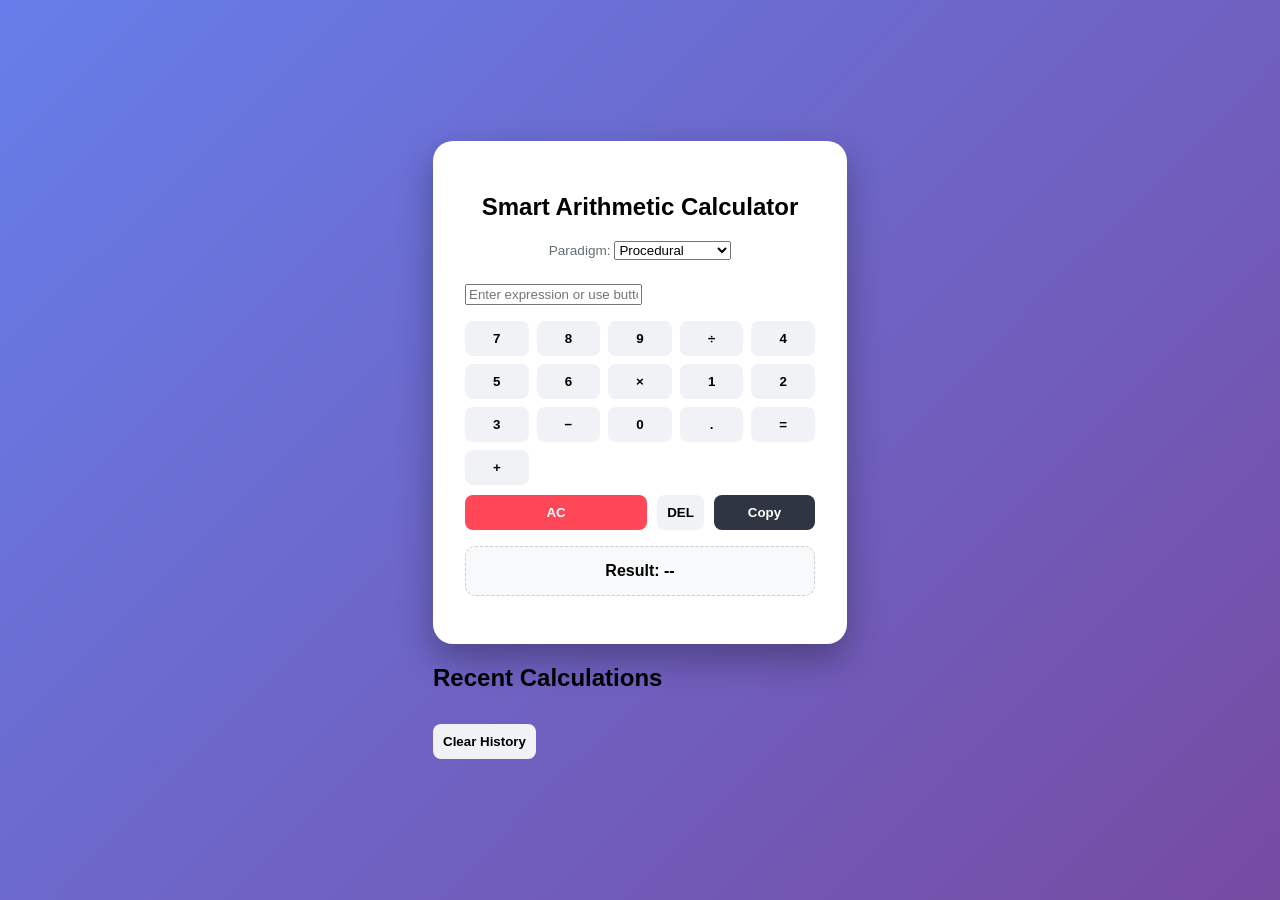
==== calculator.html @ 039979f9 "Updated file name and structure of the web." ====
<!DOCTYPE html>
<html lang="en">
<head>
    <meta charset="UTF-8">
    <title>Smart Arithmetic Calculator</title>
    <link rel="stylesheet" href="style.css">
    <link href="https://fonts.googleapis.com/css2?family=Roboto+Mono:wght@400;700&display=swap" rel="stylesheet">
</head>
<body>
    <div class="calculator-container">
        <div class="calculator-card">
            <h2>Smart Arithmetic Calculator</h2>

            <div class="paradigm-selector">
                <label>Paradigm:</label>
                <select id="paradigmChoice">
                    <option value="procedural">Procedural</option>
                    <option value="oop">Object-Oriented</option>
                    <option value="functional">Functional</option>
                    <option value="event">Event-Driven</option>
                </select>
            </div>

            <div class="inputs">
                <input type="text" id="expressionInput" placeholder="Enter expression or use buttons">
            </div>

            <div class="operators">
                <button onclick="appendValue('7')">7</button>
                <button onclick="appendValue('8')">8</button>
                <button onclick="appendValue('9')">9</button>
                <button onclick="appendValue('/')">÷</button>

                <button onclick="appendValue('4')">4</button>
                <button onclick="appendValue('5')">5</button>
                <button onclick="appendValue('6')">6</button>
                <button onclick="appendValue('*')">×</button>

                <button onclick="appendValue('1')">1</button>
                <button onclick="appendValue('2')">2</button>
                <button onclick="appendValue('3')">3</button>
                <button onclick="appendValue('-')">−</button>

                <button onclick="appendValue('0')">0</button>
                <button onclick="appendValue('.')">.</button>
                <button onclick="handleAction()">=</button>
                <button onclick="appendValue('+')">+</button>
            </div>

            <div class="utility-buttons">
                <button onclick="clearCalculator()" class="btn-clear">AC</button>
                <button onclick="deleteLast()" class="btn-delete">DEL</button>
                <button onclick="copyResult()" class="btn-copy">Copy</button>
            </div>

            <div id="resultDisplay" class="result">Result: --</div>
        </div>

        <div class="history-card">
            <h2>Recent Calculations</h4>
            <ul id="historyList"></ul>
            <button onclick="clearHistory()" class="btn-history">Clear History</button>
        </div>
    </div>

    <script src="script.js"></script>
</body>
---- style.css ----
body {
    font-family: 'Segoe UI', sans-serif;
    background: linear-gradient(135deg, #667eea 0%, #764ba2 100%);
    display: flex;
    justify-content: center;
    align-items: center;
    min-height: 100vh;
    margin: 0;
}

.calculator-card {
    background: #ffffff;
    padding: 2rem;
    border-radius: 20px;
    box-shadow: 0 15px 35px rgba(0, 0, 0, 0.3);
    width: 350px;
    text-align: center;
}

.paradigm-selector {
    margin-bottom: 1.5rem;
    font-size: 0.85rem;
    color: #636e72;
}

.inputs {
    display: flex;
    gap: 10px;
    margin-bottom: 1rem;
}

input[type="number"] {
    width: 100%;
    padding: 10px;
    border: 2px solid #f1f2f6;
    border-radius: 8px;
    outline: none;
}

.operators {
    display: grid;
    grid-template-columns: repeat(5, 1fr);
    gap: 8px;
    margin-bottom: 10px;
}

button {
    padding: 10px;
    border: none;
    background-color: #f1f2f6;
    border-radius: 8px;
    cursor: pointer;
    font-weight: bold;
    transition: 0.2s;
}

button:hover {
    background-color: #764ba2;
    color: white;
}

.utility-buttons {
    display: flex;
    gap: 10px;
    margin-bottom: 1rem;
}

.btn-clear { flex: 2; background-color: #ff4757; color: white; }
.btn-copy { flex: 1; background-color: #2f3542; color: white; }

.result {
    padding: 15px;
    background-color: #f8f9fa;
    border-radius: 10px;
    font-weight: bold;
    margin-bottom: 1rem;
    border: 1px dashed #ccc;
}

.history-section {
    text-align: left;
    border-top: 1px solid #eee;
    padding-top: 10px;
}

#historyList {
    list-style: none;
    padding: 0;
    max-height: 80px;
    overflow-y: auto;
    font-size: 0.8rem;
    color: #666;
}
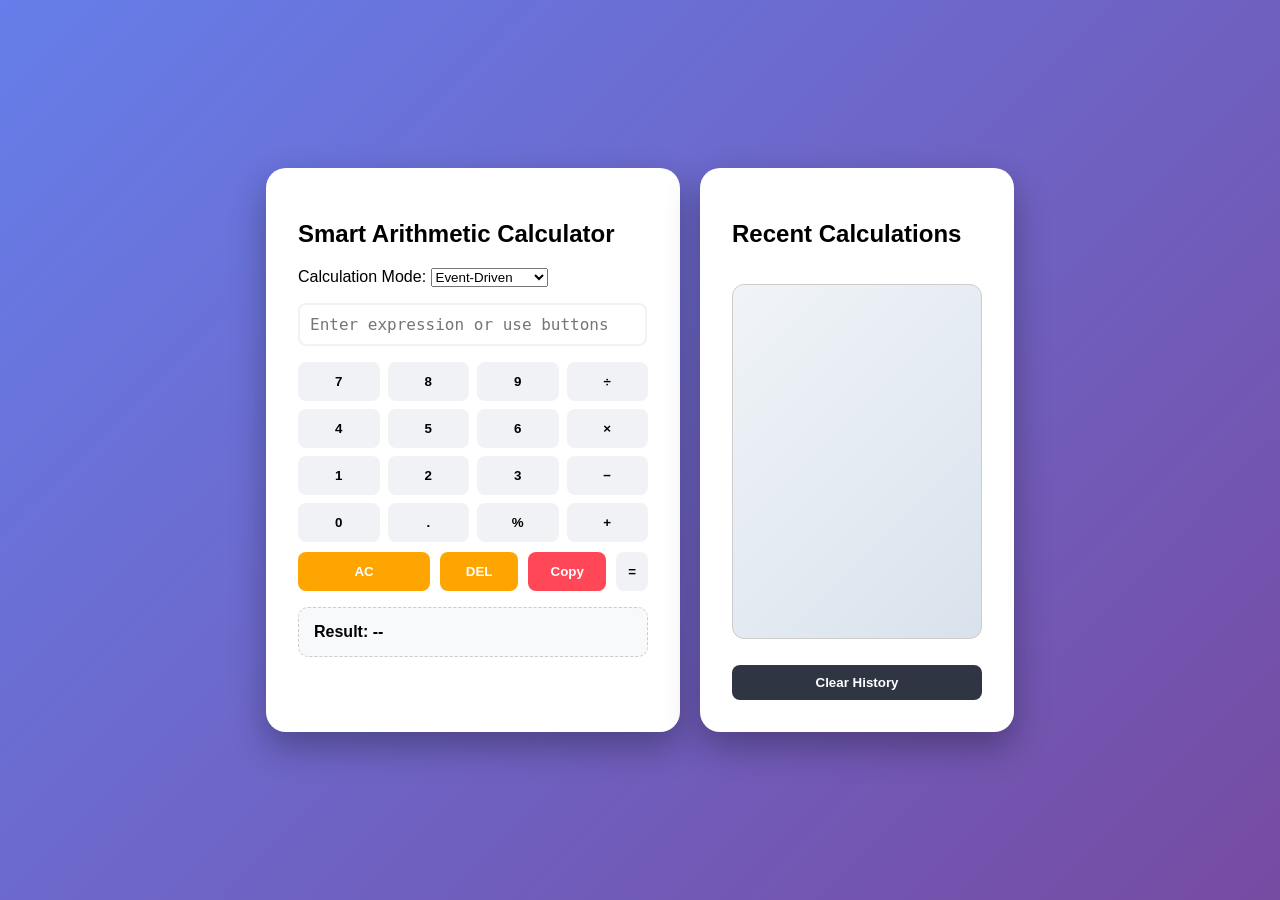
==== commit 4ca714d5: "Updated structure for dropdown paradigm selection, and added modulus function" ====
--- a/calculator.html
+++ b/calculator.html
@@ -12,12 +12,12 @@
             <h2>Smart Arithmetic Calculator</h2>
 
             <div class="paradigm-selector">
-                <label>Paradigm:</label>
-                <select id="paradigmChoice">
+                <label for="paradigmChoice">Calculation Mode:</label>
+                <select id="paradigmChoice" class="styled-select">
                     <option value="procedural">Procedural</option>
                     <option value="oop">Object-Oriented</option>
                     <option value="functional">Functional</option>
-                    <option value="event">Event-Driven</option>
+                    <option value="event" selected>Event-Driven</option>
                 </select>
             </div>
 
@@ -43,7 +43,7 @@
 
                 <button onclick="appendValue('0')">0</button>
                 <button onclick="appendValue('.')">.</button>
-                <button onclick="handleAction()">=</button>
+                <button onclick="appendValue('%')">%</button>
                 <button onclick="appendValue('+')">+</button>
             </div>
 
@@ -51,13 +51,14 @@
                 <button onclick="clearCalculator()" class="btn-clear">AC</button>
                 <button onclick="deleteLast()" class="btn-delete">DEL</button>
                 <button onclick="copyResult()" class="btn-copy">Copy</button>
+                <button onclick="handleAction()" class="btn-equal">=</button>
             </div>
 
             <div id="resultDisplay" class="result">Result: --</div>
         </div>
 
         <div class="history-card">
-            <h2>Recent Calculations</h4>
+            <h2>Recent Calculations</h2>
             <ul id="historyList"></ul>
             <button onclick="clearHistory()" class="btn-history">Clear History</button>
         </div>
--- a/style.css
+++ b/style.css
@@ -1,3 +1,4 @@
+/* --- Body & Layout --- */
 body {
     font-family: 'Segoe UI', sans-serif;
     background: linear-gradient(135deg, #667eea 0%, #764ba2 100%);
@@ -8,44 +9,67 @@
     margin: 0;
 }
 
+.calculator-container {
+    display: flex;
+    gap: 20px; /* space between calculator and history */
+}
+
+/* --- Calculator Card --- */
 .calculator-card {
     background: #ffffff;
     padding: 2rem;
     border-radius: 20px;
     box-shadow: 0 15px 35px rgba(0, 0, 0, 0.3);
     width: 350px;
-    text-align: center;
+    height: 500px;
+    display: flex;
+    flex-direction: column;
 }
 
-.paradigm-selector {
-    margin-bottom: 1.5rem;
-    font-size: 0.85rem;
-    color: #636e72;
+/* --- History Card --- */
+.history-card {
+    background: #ffffff;
+    padding: 2rem;
+    border-radius: 20px;
+    box-shadow: 0 15px 35px rgba(0, 0, 0, 0.3);
+    width: 250px;
+    height: 500px;
+    display: flex;
+    flex-direction: column;
 }
 
-.inputs {
-    display: flex;
-    gap: 10px;
-    margin-bottom: 1rem;
+.history-card h4 {
+    margin-bottom: 10px;
 }
 
-input[type="number"] {
-    width: 100%;
+/* --- Input Field --- */
+input[type="text"] {
+    font-family: 'Roboto Mono', monospace; /* Input field font */
+    font-size: 1rem;
+    width: 325px;
     padding: 10px;
     border: 2px solid #f1f2f6;
     border-radius: 8px;
     outline: none;
+    margin-bottom: 1rem;
 }
 
+/* --- Paradigm Selector --- */
+.paradigm-selector {
+    margin-bottom: 1rem;
+    font-size: 1rem;
+}
+
+/* --- Operators --- */
 .operators {
     display: grid;
-    grid-template-columns: repeat(5, 1fr);
+    grid-template-columns: repeat(4, 1fr);
     gap: 8px;
     margin-bottom: 10px;
 }
 
 button {
-    padding: 10px;
+    padding: 12px;
     border: none;
     background-color: #f1f2f6;
     border-radius: 8px;
@@ -59,15 +83,32 @@
     color: white;
 }
 
+/* --- Utility Buttons --- */
 .utility-buttons {
     display: flex;
     gap: 10px;
     margin-bottom: 1rem;
 }
 
-.btn-clear { flex: 2; background-color: #ff4757; color: white; }
-.btn-copy { flex: 1; background-color: #2f3542; color: white; }
+.btn-clear { 
+    flex: 2; 
+    background-color: #ffa502;
+    color: white; 
+}
 
+.btn-copy { 
+    flex: 1; 
+    background-color: #ff4757; 
+    color: white; 
+}
+
+.btn-delete {
+    flex: 1;
+    background-color: #ffa502; 
+    color: white;
+}
+
+/* --- Result Display --- */
 .result {
     padding: 15px;
     background-color: #f8f9fa;
@@ -77,17 +118,36 @@
     border: 1px dashed #ccc;
 }
 
+/* --- History Section --- */
 .history-section {
     text-align: left;
     border-top: 1px solid #eee;
     padding-top: 10px;
 }
 
+/* --- History List --- */
 #historyList {
     list-style: none;
-    padding: 0;
-    max-height: 80px;
+    padding: 10px;
+    flex: 1;
     overflow-y: auto;
-    font-size: 0.8rem;
+    font-size: 1rem;
     color: #666;
+    font-family: 'Roboto Mono', monospace;
+
+    /* Background for history */
+    background: linear-gradient(135deg, #f0f4f8 0%, #d9e2ec 100%);
+    border-radius: 12px;
+    border: 1px solid #ccc;
+}
+
+/* --- History Button --- */
+.btn-history {
+    margin-top: 10px;
+    background-color: #2f3542; 
+    color: white;
+    padding: 10px;
+    border: none;
+    border-radius: 8px;
+    cursor: pointer;
 }
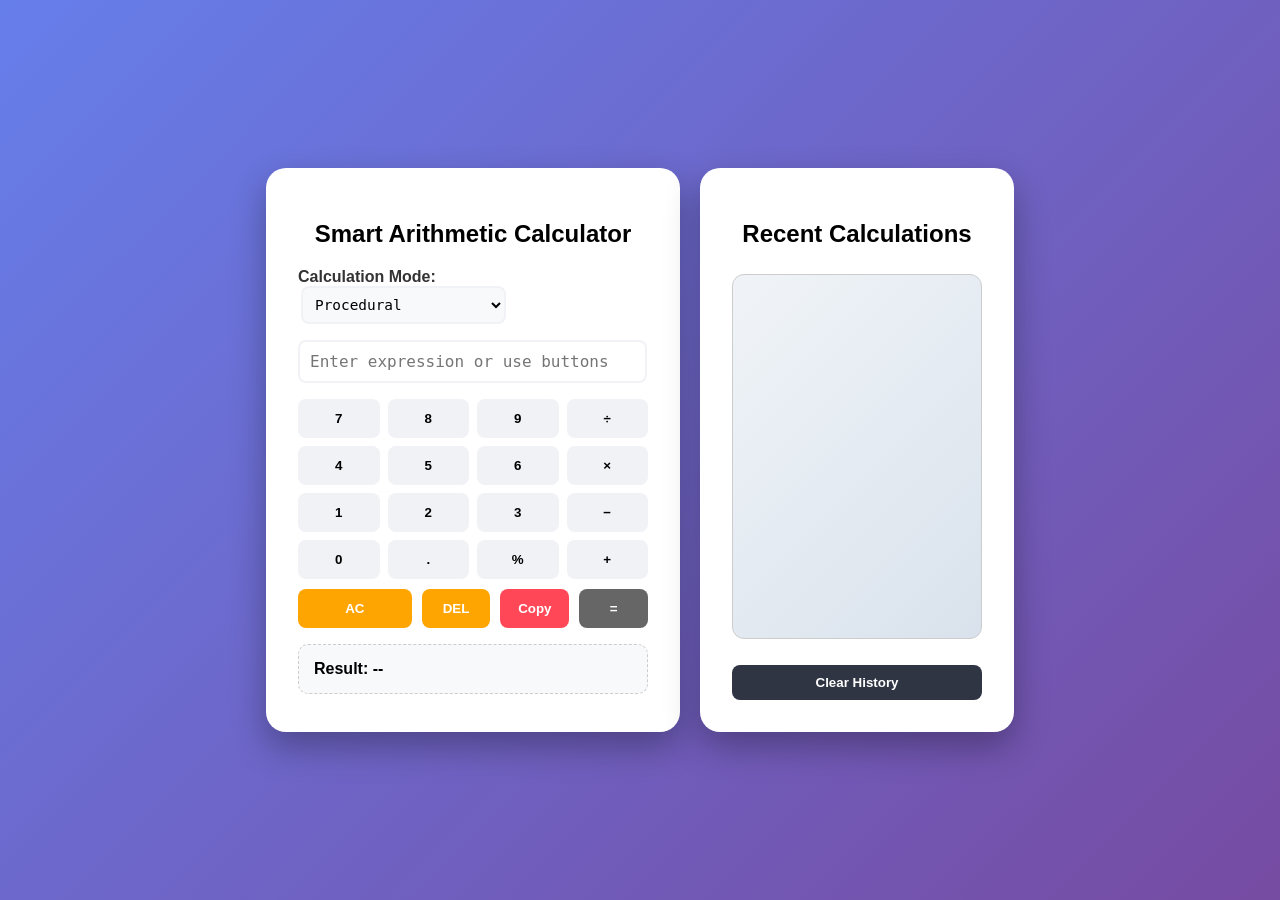
==== commit 1f8067fb: "adding branch" ====
--- a/calculator.html
+++ b/calculator.html
@@ -17,7 +17,6 @@
                     <option value="procedural">Procedural</option>
                     <option value="oop">Object-Oriented</option>
                     <option value="functional">Functional</option>
-                    <option value="event" selected>Event-Driven</option>
                 </select>
             </div>
 
--- a/style.css
+++ b/style.css
@@ -26,6 +26,10 @@
     flex-direction: column;
 }
 
+.calculator-card h2{
+    text-align: center;
+}
+
 /* --- History Card --- */
 .history-card {
     background: #ffffff;
@@ -38,8 +42,9 @@
     flex-direction: column;
 }
 
-.history-card h4 {
+.history-card h2 {
     margin-bottom: 10px;
+    text-align: center;
 }
 
 /* --- Input Field --- */
@@ -58,6 +63,36 @@
 .paradigm-selector {
     margin-bottom: 1rem;
     font-size: 1rem;
+}
+
+.paradigm-selector label {
+    font-weight: 700;
+    font-size: 1rem;
+    color: #333;
+}
+
+.styled-select {
+    width: 205px;
+    padding: 8px 8px;
+    font-size: 0.90rem;
+    border-radius: 8px;
+    border: 2px solid #f1f2f6;
+    background-color: #f8f9fa;
+    font-family: 'Roboto Mono', monospace;
+    transition: all 0.2s ease-in-out;
+    cursor: pointer;
+    outline: none;
+    margin-left: 3px;
+}
+
+.styled-select:hover {
+    border-color: #764ba2;
+    box-shadow: 0 4px 8px rgba(118, 75, 162, 0.2);
+}
+
+.styled-select:focus {
+    border-color: #667eea;
+    box-shadow: 0 4px 10px rgba(102, 126, 234, 0.3);
 }
 
 /* --- Operators --- */
@@ -96,15 +131,21 @@
     color: white; 
 }
 
+.btn-delete {
+    flex: 1;
+    background-color: #ffa502; 
+    color: white;
+}
+
 .btn-copy { 
     flex: 1; 
     background-color: #ff4757; 
     color: white; 
 }
 
-.btn-delete {
+.btn-equal {
     flex: 1;
-    background-color: #ffa502; 
+    background-color: #666; 
     color: white;
 }
 
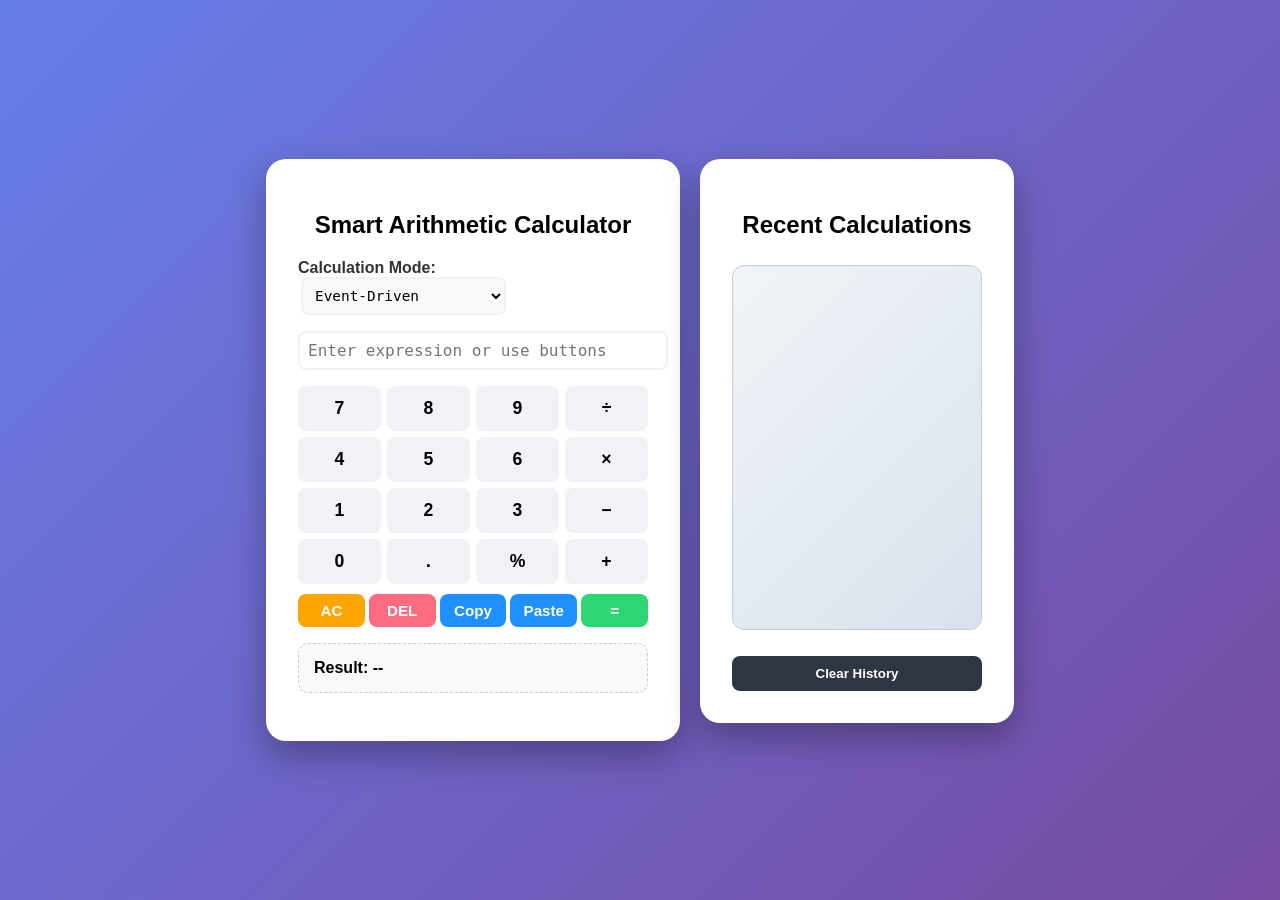
==== commit cfcf3c9a: "with paste feature" ====
--- a/calculator.html
+++ b/calculator.html
@@ -8,6 +8,7 @@
 </head>
 <body>
     <div class="calculator-container">
+        <!-- Calculator Card -->
         <div class="calculator-card">
             <h2>Smart Arithmetic Calculator</h2>
 
@@ -17,51 +18,57 @@
                     <option value="procedural">Procedural</option>
                     <option value="oop">Object-Oriented</option>
                     <option value="functional">Functional</option>
+                    <option value="event" selected>Event-Driven</option>
                 </select>
             </div>
 
-            <div class="inputs">
-                <input type="text" id="expressionInput" placeholder="Enter expression or use buttons">
+            <!-- Display / Input -->
+            <input type="text" id="expressionInput" placeholder="Enter expression or use buttons">
+
+            <!-- Number & Operator Buttons -->
+            <div class="operators">
+                <button data-value="7">7</button>
+                <button data-value="8">8</button>
+                <button data-value="9">9</button>
+                <button data-value="/">÷</button>
+
+                <button data-value="4">4</button>
+                <button data-value="5">5</button>
+                <button data-value="6">6</button>
+                <button data-value="*">×</button>
+
+                <button data-value="1">1</button>
+                <button data-value="2">2</button>
+                <button data-value="3">3</button>
+                <button data-value="-">−</button>
+
+                <button data-value="0">0</button>
+                <button data-value=".">.</button>
+                <button data-value="%">%</button>
+                <button data-value="+">+</button>
             </div>
 
-            <div class="operators">
-                <button onclick="appendValue('7')">7</button>
-                <button onclick="appendValue('8')">8</button>
-                <button onclick="appendValue('9')">9</button>
-                <button onclick="appendValue('/')">÷</button>
-
-                <button onclick="appendValue('4')">4</button>
-                <button onclick="appendValue('5')">5</button>
-                <button onclick="appendValue('6')">6</button>
-                <button onclick="appendValue('*')">×</button>
-
-                <button onclick="appendValue('1')">1</button>
-                <button onclick="appendValue('2')">2</button>
-                <button onclick="appendValue('3')">3</button>
-                <button onclick="appendValue('-')">−</button>
-
-                <button onclick="appendValue('0')">0</button>
-                <button onclick="appendValue('.')">.</button>
-                <button onclick="appendValue('%')">%</button>
-                <button onclick="appendValue('+')">+</button>
+            <!-- Utility Buttons -->
+            <div class="utility-buttons">
+                <button id="btnClear" class="btn-clear">AC</button>
+                <button id="btnDelete" class="btn-delete">DEL</button>
+                <button id="btnCopy" class="btn-copy">Copy</button>
+                <button id="btnPaste" class="btn-paste">Paste</button>
+                <button id="btnEqual" class="btn-equal">=</button>
             </div>
 
-            <div class="utility-buttons">
-                <button onclick="clearCalculator()" class="btn-clear">AC</button>
-                <button onclick="deleteLast()" class="btn-delete">DEL</button>
-                <button onclick="copyResult()" class="btn-copy">Copy</button>
-                <button onclick="handleAction()" class="btn-equal">=</button>
-            </div>
-
+            <!-- Result Display -->
             <div id="resultDisplay" class="result">Result: --</div>
         </div>
 
+        <!-- History Card -->
         <div class="history-card">
             <h2>Recent Calculations</h2>
             <ul id="historyList"></ul>
-            <button onclick="clearHistory()" class="btn-history">Clear History</button>
+            <button id="btnClearHistory" class="btn-history">Clear History</button>
         </div>
     </div>
 
     <script src="script.js"></script>
-</body>+</body>
+</html>
--- a/style.css
+++ b/style.css
@@ -20,10 +20,10 @@
     padding: 2rem;
     border-radius: 20px;
     box-shadow: 0 15px 35px rgba(0, 0, 0, 0.3);
-    width: 350px;
-    height: 500px;
+    width: 350px;/* height: 500px; remove fixed height */
     display: flex;
     flex-direction: column;
+    max-height: 90vh; /* Prevent it from going off screen */
 }
 
 .calculator-card h2{
@@ -49,10 +49,10 @@
 
 /* --- Input Field --- */
 input[type="text"] {
-    font-family: 'Roboto Mono', monospace; /* Input field font */
-    font-size: 1rem;
-    width: 325px;
-    padding: 10px;
+    font-family: 'Roboto Mono', monospace;
+    font-size: 1rem;
+    width: 100%; /* fit container */
+    padding: 8px; /* slightly smaller */
     border: 2px solid #f1f2f6;
     border-radius: 8px;
     outline: none;
@@ -149,6 +149,12 @@
     color: white;
 }
 
+.btn-paste {
+    flex: 1;
+    background-color: #1e90ff; 
+    color: white;
+}
+
 /* --- Result Display --- */
 .result {
     padding: 15px;
@@ -191,4 +197,49 @@
     border: none;
     border-radius: 8px;
     cursor: pointer;
-}+}
+
+/* --- Operators (Keypad Layout) --- */
+.operators {
+    display: grid;
+    grid-template-columns: repeat(4, 1fr);
+    gap: 6px;
+    margin-bottom: 10px;
+    width: 100%;
+    box-sizing: border-box;
+    overflow-x: hidden; /* prevent scroll */
+}
+
+.operators button {
+    width: 100%;
+    padding: 12px;
+    font-size: 1.1rem;
+    box-sizing: border-box;
+}
+
+.operators button:hover {
+    background-color: #764ba2;
+    color: white;
+}
+
+/* --- Utility Buttons --- */
+.utility-buttons {
+    display: grid;
+    grid-template-columns: repeat(5, 1fr); /* 5 buttons */
+    gap: 4px; /* slightly smaller gap to fit */
+    width: 100%;
+    box-sizing: border-box;
+    overflow-x: hidden; /* prevent scroll */
+}
+
+.utility-buttons button {
+    width: 100%;
+    padding: 8px; /* slightly smaller padding to fit container */
+    font-size: 0.95rem; /* shrink font slightly */
+    box-sizing: border-box;
+}
+
+.btn-clear { background-color: #ffa502; color: white; }
+.btn-delete { background-color: #ff6b81; color: white; }
+.btn-copy { background-color: #1e90ff; color: white; }
+.btn-equal { background-color: #2ed573; color: white; }
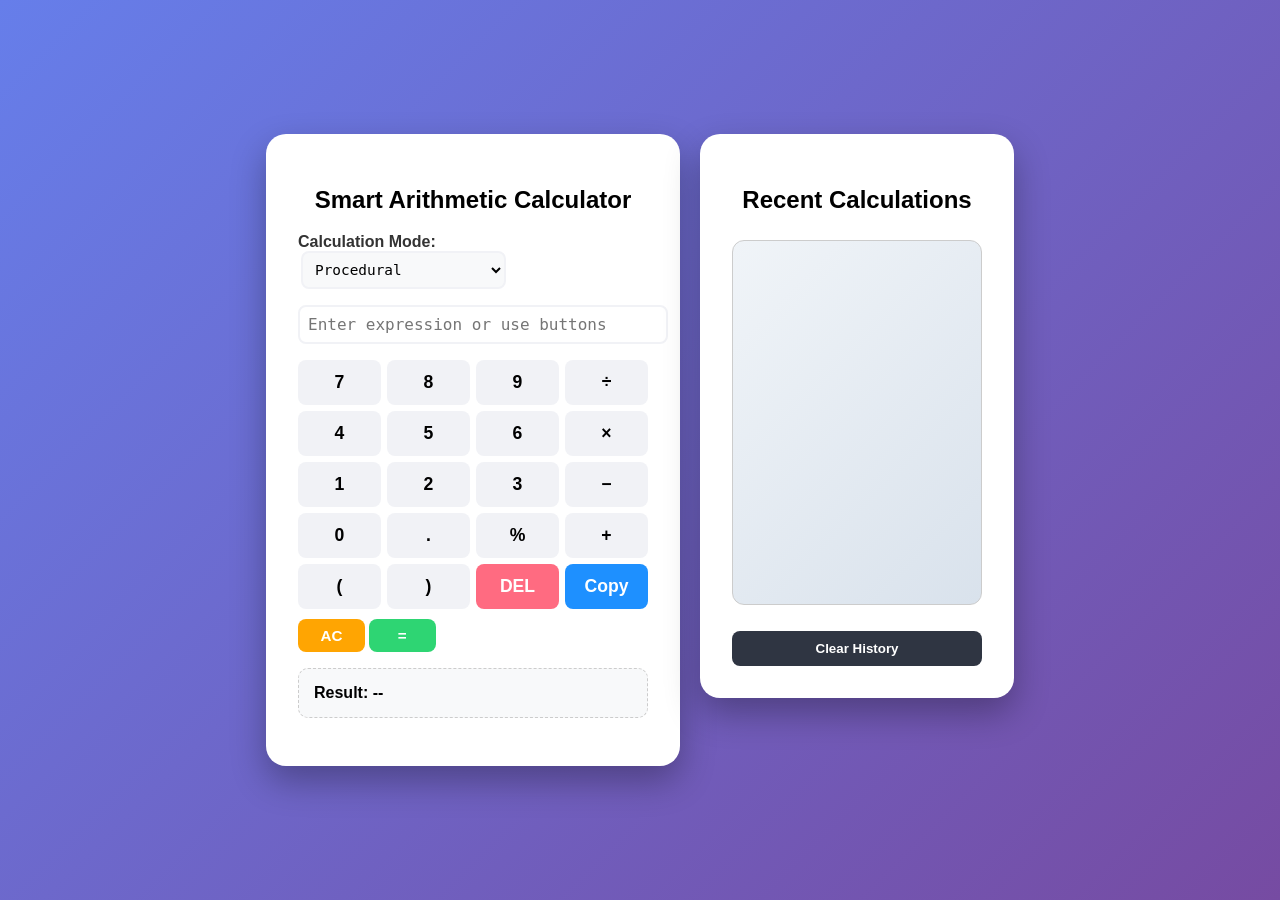
==== commit 070f8e33: "Changed the structure of the calculator" ====
--- a/calculator.html
+++ b/calculator.html
@@ -8,7 +8,6 @@
 </head>
 <body>
     <div class="calculator-container">
-        <!-- Calculator Card -->
         <div class="calculator-card">
             <h2>Smart Arithmetic Calculator</h2>
 
@@ -18,57 +17,54 @@
                     <option value="procedural">Procedural</option>
                     <option value="oop">Object-Oriented</option>
                     <option value="functional">Functional</option>
-                    <option value="event" selected>Event-Driven</option>
                 </select>
             </div>
 
-            <!-- Display / Input -->
-            <input type="text" id="expressionInput" placeholder="Enter expression or use buttons">
-
-            <!-- Number & Operator Buttons -->
-            <div class="operators">
-                <button data-value="7">7</button>
-                <button data-value="8">8</button>
-                <button data-value="9">9</button>
-                <button data-value="/">÷</button>
-
-                <button data-value="4">4</button>
-                <button data-value="5">5</button>
-                <button data-value="6">6</button>
-                <button data-value="*">×</button>
-
-                <button data-value="1">1</button>
-                <button data-value="2">2</button>
-                <button data-value="3">3</button>
-                <button data-value="-">−</button>
-
-                <button data-value="0">0</button>
-                <button data-value=".">.</button>
-                <button data-value="%">%</button>
-                <button data-value="+">+</button>
+            <div class="inputs">
+                <input type="text" id="expressionInput" placeholder="Enter expression or use buttons">
             </div>
 
-            <!-- Utility Buttons -->
-            <div class="utility-buttons">
-                <button id="btnClear" class="btn-clear">AC</button>
-                <button id="btnDelete" class="btn-delete">DEL</button>
-                <button id="btnCopy" class="btn-copy">Copy</button>
-                <button id="btnPaste" class="btn-paste">Paste</button>
-                <button id="btnEqual" class="btn-equal">=</button>
+            <div class="operators">
+                <button onclick="appendValue('7')">7</button>
+                <button onclick="appendValue('8')">8</button>
+                <button onclick="appendValue('9')">9</button>
+                <button onclick="appendValue('/')">÷</button>
+
+                <button onclick="appendValue('4')">4</button>
+                <button onclick="appendValue('5')">5</button>
+                <button onclick="appendValue('6')">6</button>
+                <button onclick="appendValue('*')">×</button>
+
+                <button onclick="appendValue('1')">1</button>
+                <button onclick="appendValue('2')">2</button>
+                <button onclick="appendValue('3')">3</button>
+                <button onclick="appendValue('-')">−</button>
+
+                <button onclick="appendValue('0')">0</button>
+                <button onclick="appendValue('.')">.</button>
+                <button onclick="appendValue('%')">%</button>
+                <button onclick="appendValue('+')">+</button>
+
+                <button onclick="appendValue('(')">(</button>
+                <button onclick="appendValue(')')">)</button>
+                <button onclick="deleteLast()" class="btn-delete">DEL</button>
+                <button onclick="copyResult()" class="btn-copy">Copy</button>
             </div>
 
-            <!-- Result Display -->
+            <div class="utility-buttons">
+                <button onclick="clearCalculator()" class="btn-clear">AC</button>
+                <button onclick="handleAction()" class="btn-equal">=</button>
+            </div>
+
             <div id="resultDisplay" class="result">Result: --</div>
         </div>
 
-        <!-- History Card -->
         <div class="history-card">
             <h2>Recent Calculations</h2>
             <ul id="historyList"></ul>
-            <button id="btnClearHistory" class="btn-history">Clear History</button>
+            <button onclick="clearHistory()" class="btn-history">Clear History</button>
         </div>
     </div>
 
     <script src="script.js"></script>
-</body>
-</html>+</body>
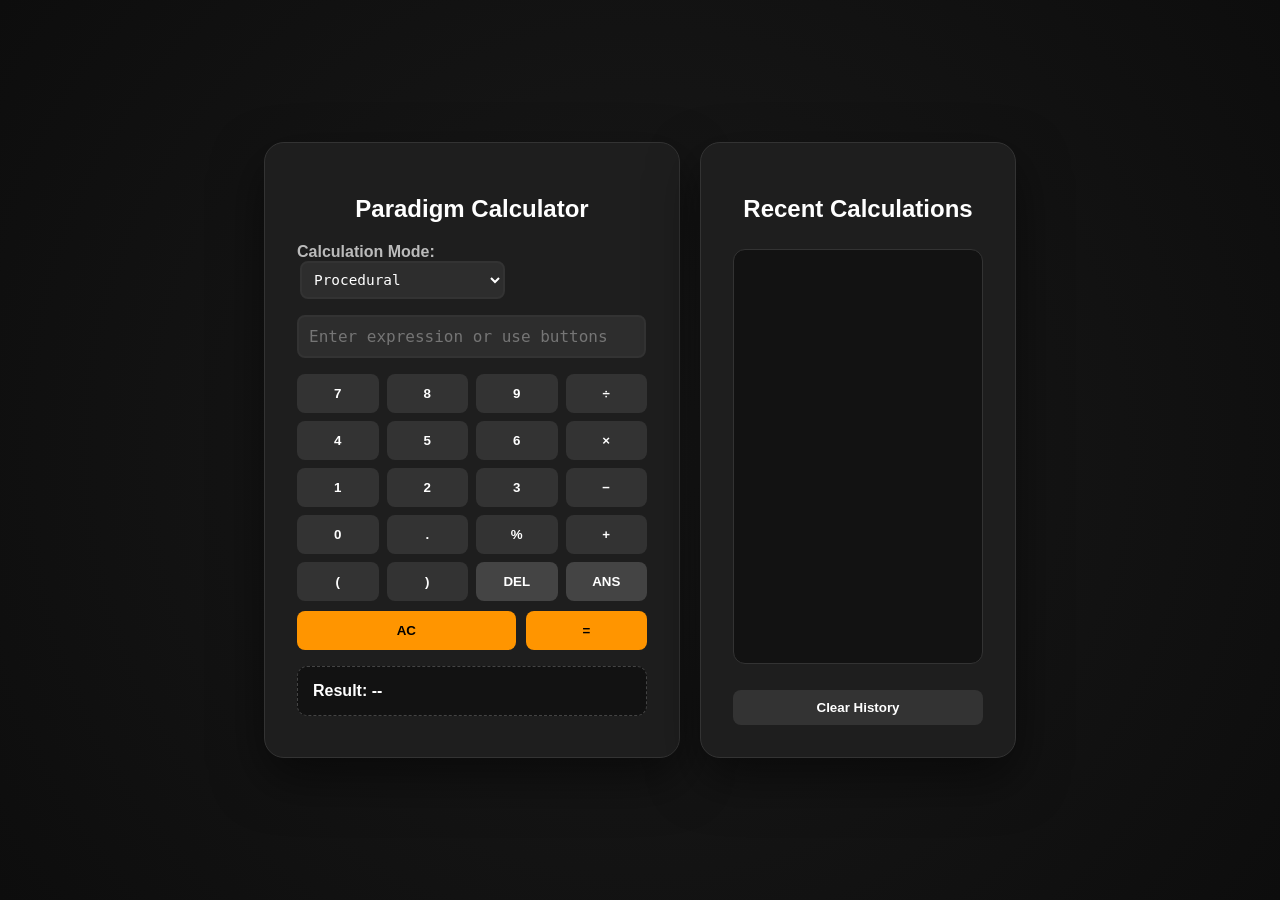
==== commit ac41a558: "added the main and changed the theme of the calculator" ====
--- a/calculator.html
+++ b/calculator.html
@@ -2,14 +2,14 @@
 <html lang="en">
 <head>
     <meta charset="UTF-8">
-    <title>Smart Arithmetic Calculator</title>
+    <title>Paradigm Calculator</title>
     <link rel="stylesheet" href="style.css">
     <link href="https://fonts.googleapis.com/css2?family=Roboto+Mono:wght@400;700&display=swap" rel="stylesheet">
 </head>
 <body>
     <div class="calculator-container">
         <div class="calculator-card">
-            <h2>Smart Arithmetic Calculator</h2>
+            <h2>Paradigm Calculator</h2>
 
             <div class="paradigm-selector">
                 <label for="paradigmChoice">Calculation Mode:</label>
@@ -48,7 +48,7 @@
                 <button onclick="appendValue('(')">(</button>
                 <button onclick="appendValue(')')">)</button>
                 <button onclick="deleteLast()" class="btn-delete">DEL</button>
-                <button onclick="copyResult()" class="btn-copy">Copy</button>
+                <button onclick="copyResult()" class="btn-copy">ANS</button>
             </div>
 
             <div class="utility-buttons">
--- a/style.css
+++ b/style.css
@@ -1,7 +1,7 @@
 /* --- Body & Layout --- */
 body {
     font-family: 'Segoe UI', sans-serif;
-    background: linear-gradient(135deg, #667eea 0%, #764ba2 100%);
+    background: radial-gradient(circle, #1a1a1a 0%, #0d0d0d 100%);
     display: flex;
     justify-content: center;
     align-items: center;
@@ -11,19 +11,21 @@
 
 .calculator-container {
     display: flex;
-    gap: 20px; /* space between calculator and history */
+    gap: 20px; 
 }
 
 /* --- Calculator Card --- */
 .calculator-card {
-    background: #ffffff;
+    background: #1e1e1e; 
+    color: #ffffff;
     padding: 2rem;
     border-radius: 20px;
-    box-shadow: 0 15px 35px rgba(0, 0, 0, 0.3);
-    width: 350px;/* height: 500px; remove fixed height */
+    box-shadow: 0 20px 50px rgba(0, 0, 0, 0.5);
+    width: 350px;
+    height: 550px;
     display: flex;
     flex-direction: column;
-    max-height: 90vh; /* Prevent it from going off screen */
+    border: 1px solid #333;
 }
 
 .calculator-card h2{
@@ -32,14 +34,16 @@
 
 /* --- History Card --- */
 .history-card {
-    background: #ffffff;
+    background: #1e1e1e;
+    color: #ffffff;
     padding: 2rem;
     border-radius: 20px;
-    box-shadow: 0 15px 35px rgba(0, 0, 0, 0.3);
+    box-shadow: 0 20px 50px rgba(0, 0, 0, 0.5);
     width: 250px;
-    height: 500px;
+    height: 550px;
     display: flex;
     flex-direction: column;
+    border: 1px solid #333;
 }
 
 .history-card h2 {
@@ -49,11 +53,13 @@
 
 /* --- Input Field --- */
 input[type="text"] {
-    font-family: 'Roboto Mono', monospace;
-    font-size: 1rem;
-    width: 100%; /* fit container */
-    padding: 8px; /* slightly smaller */
-    border: 2px solid #f1f2f6;
+    font-family: 'Roboto Mono', monospace; 
+    font-size: 1rem;
+    width: 325px;
+    padding: 10px;
+    background-color: #2d2d2d;
+    color: #ff9500; 
+    border: 2px solid #333;
     border-radius: 8px;
     outline: none;
     margin-bottom: 1rem;
@@ -68,7 +74,7 @@
 .paradigm-selector label {
     font-weight: 700;
     font-size: 1rem;
-    color: #333;
+    color: #bbb;
 }
 
 .styled-select {
@@ -76,8 +82,9 @@
     padding: 8px 8px;
     font-size: 0.90rem;
     border-radius: 8px;
-    border: 2px solid #f1f2f6;
-    background-color: #f8f9fa;
+    border: 2px solid #333;
+    background-color: #2d2d2d;
+    color: #fff;
     font-family: 'Roboto Mono', monospace;
     transition: all 0.2s ease-in-out;
     cursor: pointer;
@@ -86,13 +93,11 @@
 }
 
 .styled-select:hover {
-    border-color: #764ba2;
-    box-shadow: 0 4px 8px rgba(118, 75, 162, 0.2);
+    border-color: #ff9500;
 }
 
 .styled-select:focus {
-    border-color: #667eea;
-    box-shadow: 0 4px 10px rgba(102, 126, 234, 0.3);
+    border-color: #ff9500;
 }
 
 /* --- Operators --- */
@@ -106,7 +111,8 @@
 button {
     padding: 12px;
     border: none;
-    background-color: #f1f2f6;
+    background-color: #333;
+    color: white;
     border-radius: 8px;
     cursor: pointer;
     font-weight: bold;
@@ -114,8 +120,7 @@
 }
 
 button:hover {
-    background-color: #764ba2;
-    color: white;
+    background-color: #444;
 }
 
 /* --- Utility Buttons --- */
@@ -127,48 +132,43 @@
 
 .btn-clear { 
     flex: 2; 
-    background-color: #ffa502;
-    color: white; 
+    background-color: #ff9500; 
+    color: #000; 
 }
 
 .btn-delete {
     flex: 1;
-    background-color: #ffa502; 
+    background-color: #444; 
     color: white;
 }
 
 .btn-copy { 
     flex: 1; 
-    background-color: #ff4757; 
+    background-color: #444; 
     color: white; 
 }
 
 .btn-equal {
     flex: 1;
-    background-color: #666; 
-    color: white;
-}
-
-.btn-paste {
-    flex: 1;
-    background-color: #1e90ff; 
-    color: white;
+    background-color: #ff9500; 
+    color: #000;
 }
 
 /* --- Result Display --- */
 .result {
     padding: 15px;
-    background-color: #f8f9fa;
+    background-color: #121212;
+    color: #ffffff;
     border-radius: 10px;
     font-weight: bold;
     margin-bottom: 1rem;
-    border: 1px dashed #ccc;
+    border: 1px dashed #444;
 }
 
 /* --- History Section --- */
 .history-section {
     text-align: left;
-    border-top: 1px solid #eee;
+    border-top: 1px solid #333;
     padding-top: 10px;
 }
 
@@ -179,19 +179,17 @@
     flex: 1;
     overflow-y: auto;
     font-size: 1rem;
-    color: #666;
+    color: #bbb;
     font-family: 'Roboto Mono', monospace;
-
-    /* Background for history */
-    background: linear-gradient(135deg, #f0f4f8 0%, #d9e2ec 100%);
+    background: #121212;
     border-radius: 12px;
-    border: 1px solid #ccc;
+    border: 1px solid #333;
 }
 
 /* --- History Button --- */
 .btn-history {
     margin-top: 10px;
-    background-color: #2f3542; 
+    background-color: #333; 
     color: white;
     padding: 10px;
     border: none;
@@ -199,47 +197,32 @@
     cursor: pointer;
 }
 
-/* --- Operators (Keypad Layout) --- */
-.operators {
-    display: grid;
-    grid-template-columns: repeat(4, 1fr);
-    gap: 6px;
-    margin-bottom: 10px;
-    width: 100%;
-    box-sizing: border-box;
-    overflow-x: hidden; /* prevent scroll */
-}
-
-.operators button {
-    width: 100%;
-    padding: 12px;
-    font-size: 1.1rem;
-    box-sizing: border-box;
-}
-
-.operators button:hover {
-    background-color: #764ba2;
-    color: white;
-}
-
-/* --- Utility Buttons --- */
-.utility-buttons {
-    display: grid;
-    grid-template-columns: repeat(5, 1fr); /* 5 buttons */
-    gap: 4px; /* slightly smaller gap to fit */
-    width: 100%;
-    box-sizing: border-box;
-    overflow-x: hidden; /* prevent scroll */
-}
-
-.utility-buttons button {
-    width: 100%;
-    padding: 8px; /* slightly smaller padding to fit container */
-    font-size: 0.95rem; /* shrink font slightly */
-    box-sizing: border-box;
-}
-
-.btn-clear { background-color: #ffa502; color: white; }
-.btn-delete { background-color: #ff6b81; color: white; }
-.btn-copy { background-color: #1e90ff; color: white; }
-.btn-equal { background-color: #2ed573; color: white; }+/* --- Error State with Shake --- */
+.result.error-state {
+    background-color: #3d1a1a;
+    color: #f87171;
+    border: 1px solid #b63b3b;
+    animation: shake 0.4s ease-in-out;
+}
+
+@keyframes shake {
+    0%, 100% { transform: translateX(0); }
+    25% { transform: translateX(-8px); }
+    50% { transform: translateX(8px); }
+    75% { transform: translateX(-4px); }
+}
+
+/* --- Success State --- */
+.result.success-state {
+    background-color: #1b3320;
+    color: #4ade80;
+    border: 1px solid #2e7d32;
+    animation: pop 0.3s ease-out;
+}
+
+/* Subtle scale-up effect for success */
+@keyframes pop {
+    0% { transform: scale(1); }
+    50% { transform: scale(1.02); }
+    100% { transform: scale(1); }
+}
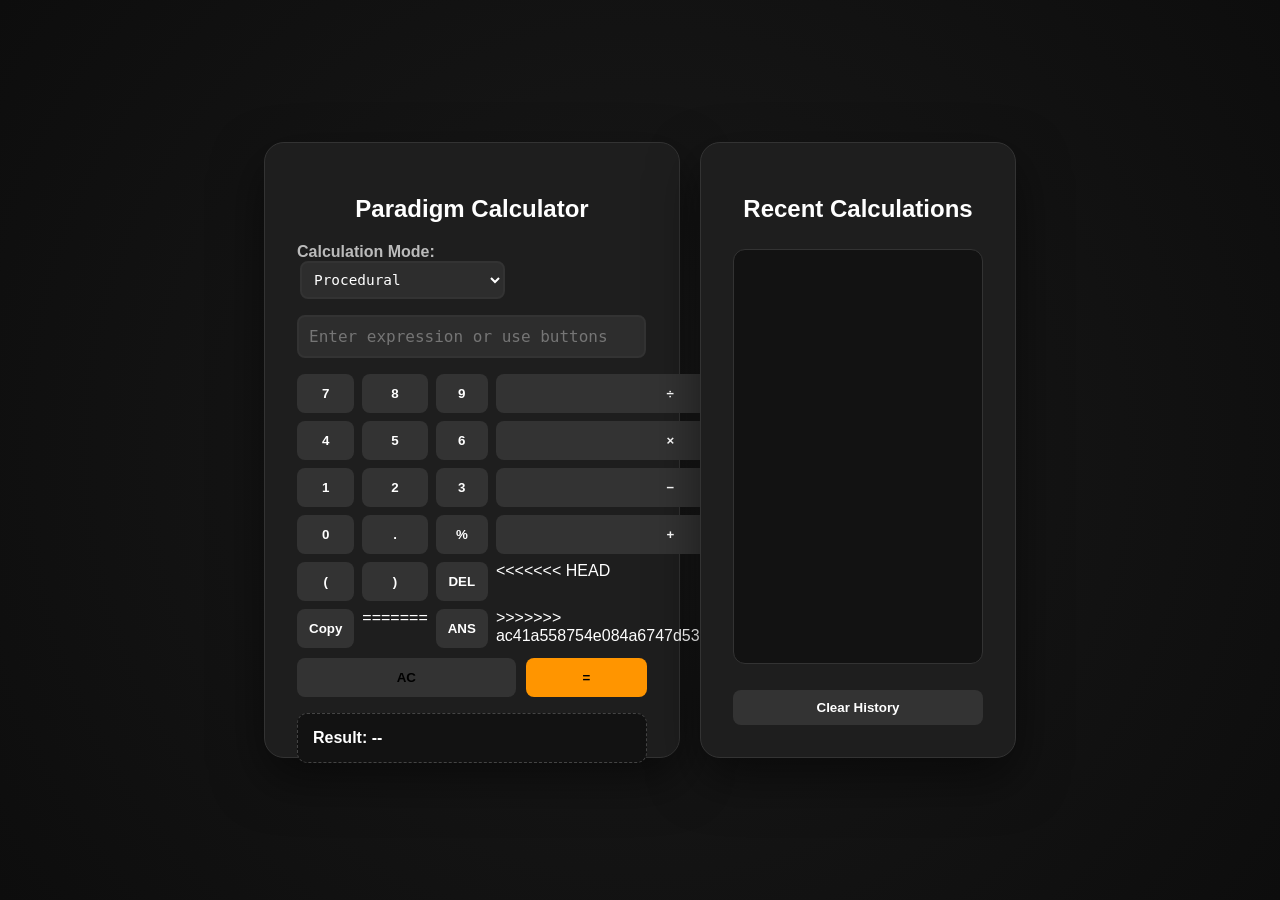
==== commit 7ad6bae1: "Fixed merge conflicts and updated to Paradigm Calculator" ====
--- a/calculator.html
+++ b/calculator.html
@@ -48,7 +48,11 @@
                 <button onclick="appendValue('(')">(</button>
                 <button onclick="appendValue(')')">)</button>
                 <button onclick="deleteLast()" class="btn-delete">DEL</button>
+<<<<<<< HEAD
+                <button onclick="copyResult()" class="btn-copy">Copy</button>
+=======
                 <button onclick="copyResult()" class="btn-copy">ANS</button>
+>>>>>>> ac41a558754e084a6747d53962cf2e6dbbc965d4
             </div>
 
             <div class="utility-buttons">
--- a/style.css
+++ b/style.css
@@ -132,19 +132,32 @@
 
 .btn-clear { 
     flex: 2; 
+<<<<<<< HEAD
+    background-color: #ffbc3f;
+    color: white; 
+=======
     background-color: #ff9500; 
     color: #000; 
+>>>>>>> ac41a558754e084a6747d53962cf2e6dbbc965d4
 }
 
 .btn-delete {
     flex: 1;
+<<<<<<< HEAD
+    background-color: #b63b3b; 
+=======
     background-color: #444; 
+>>>>>>> ac41a558754e084a6747d53962cf2e6dbbc965d4
     color: white;
 }
 
 .btn-copy { 
     flex: 1; 
+<<<<<<< HEAD
+    background-color: #69aa65; 
+=======
     background-color: #444; 
+>>>>>>> ac41a558754e084a6747d53962cf2e6dbbc965d4
     color: white; 
 }
 
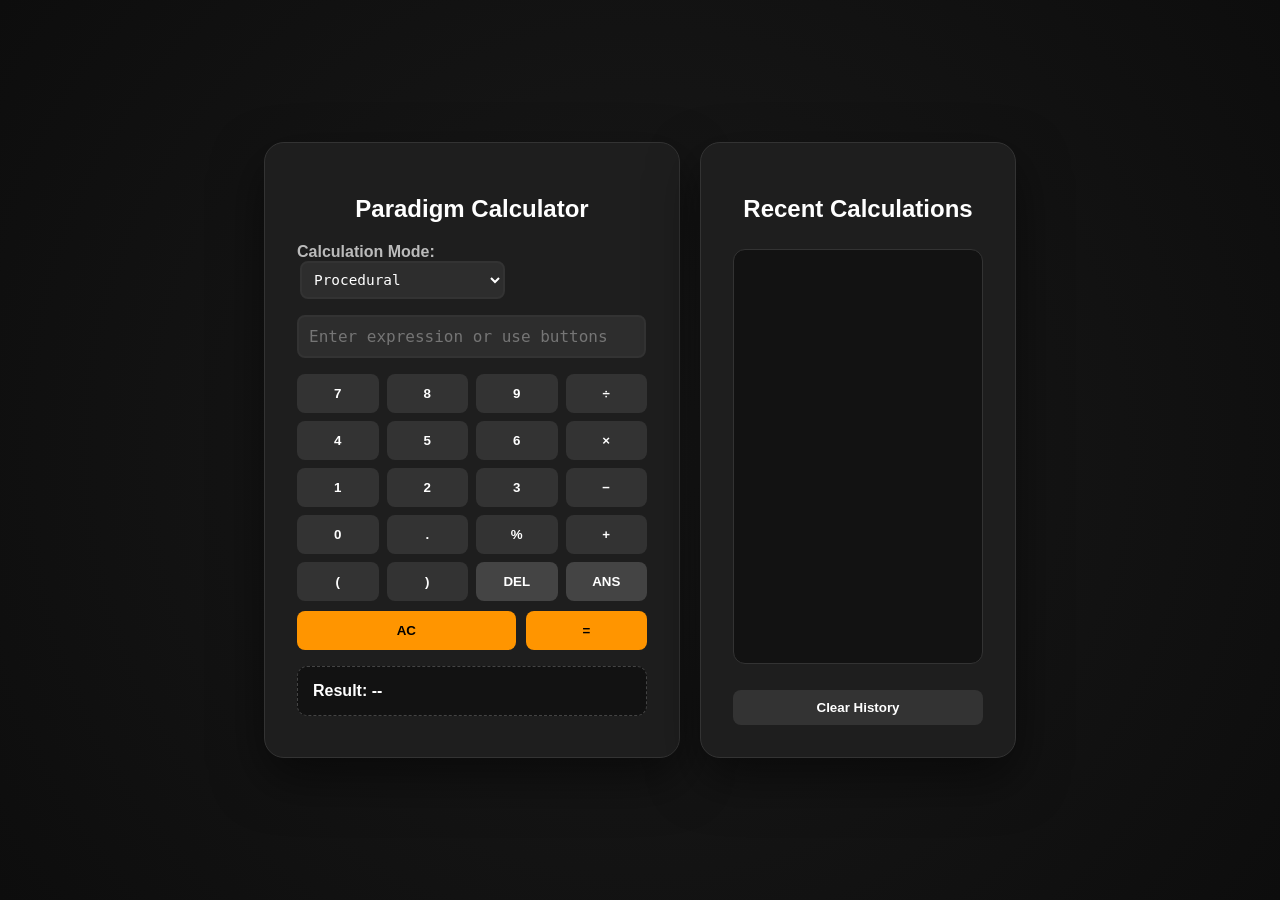
==== commit eed136ad: "fixed the css" ====
--- a/calculator.html
+++ b/calculator.html
@@ -48,11 +48,7 @@
                 <button onclick="appendValue('(')">(</button>
                 <button onclick="appendValue(')')">)</button>
                 <button onclick="deleteLast()" class="btn-delete">DEL</button>
-<<<<<<< HEAD
-                <button onclick="copyResult()" class="btn-copy">Copy</button>
-=======
                 <button onclick="copyResult()" class="btn-copy">ANS</button>
->>>>>>> ac41a558754e084a6747d53962cf2e6dbbc965d4
             </div>
 
             <div class="utility-buttons">
--- a/style.css
+++ b/style.css
@@ -1,6 +1,7 @@
 /* --- Body & Layout --- */
 body {
     font-family: 'Segoe UI', sans-serif;
+    /* Night mode dark background */
     background: radial-gradient(circle, #1a1a1a 0%, #0d0d0d 100%);
     display: flex;
     justify-content: center;
@@ -11,12 +12,12 @@
 
 .calculator-container {
     display: flex;
-    gap: 20px; 
+    gap: 20px; /* space between calculator and history */
 }
 
 /* --- Calculator Card --- */
 .calculator-card {
-    background: #1e1e1e; 
+    background: #1e1e1e; /* Minimalist dark gray */
     color: #ffffff;
     padding: 2rem;
     border-radius: 20px;
@@ -53,12 +54,12 @@
 
 /* --- Input Field --- */
 input[type="text"] {
-    font-family: 'Roboto Mono', monospace; 
+    font-family: 'Roboto Mono', monospace; /* Input field font */
     font-size: 1rem;
     width: 325px;
     padding: 10px;
     background-color: #2d2d2d;
-    color: #ff9500; 
+    color: #ff9500; /* Orange text for clarity */
     border: 2px solid #333;
     border-radius: 8px;
     outline: none;
@@ -132,38 +133,25 @@
 
 .btn-clear { 
     flex: 2; 
-<<<<<<< HEAD
-    background-color: #ffbc3f;
-    color: white; 
-=======
-    background-color: #ff9500; 
+    background-color: #ff9500; /* Main Orange Accent */
     color: #000; 
->>>>>>> ac41a558754e084a6747d53962cf2e6dbbc965d4
 }
 
 .btn-delete {
     flex: 1;
-<<<<<<< HEAD
-    background-color: #b63b3b; 
-=======
     background-color: #444; 
->>>>>>> ac41a558754e084a6747d53962cf2e6dbbc965d4
     color: white;
 }
 
 .btn-copy { 
     flex: 1; 
-<<<<<<< HEAD
-    background-color: #69aa65; 
-=======
     background-color: #444; 
->>>>>>> ac41a558754e084a6747d53962cf2e6dbbc965d4
     color: white; 
 }
 
 .btn-equal {
     flex: 1;
-    background-color: #ff9500; 
+    background-color: #ff9500; /* Execution Orange */
     color: #000;
 }
 
@@ -194,6 +182,8 @@
     font-size: 1rem;
     color: #bbb;
     font-family: 'Roboto Mono', monospace;
+
+    /* Background for history */
     background: #121212;
     border-radius: 12px;
     border: 1px solid #333;
